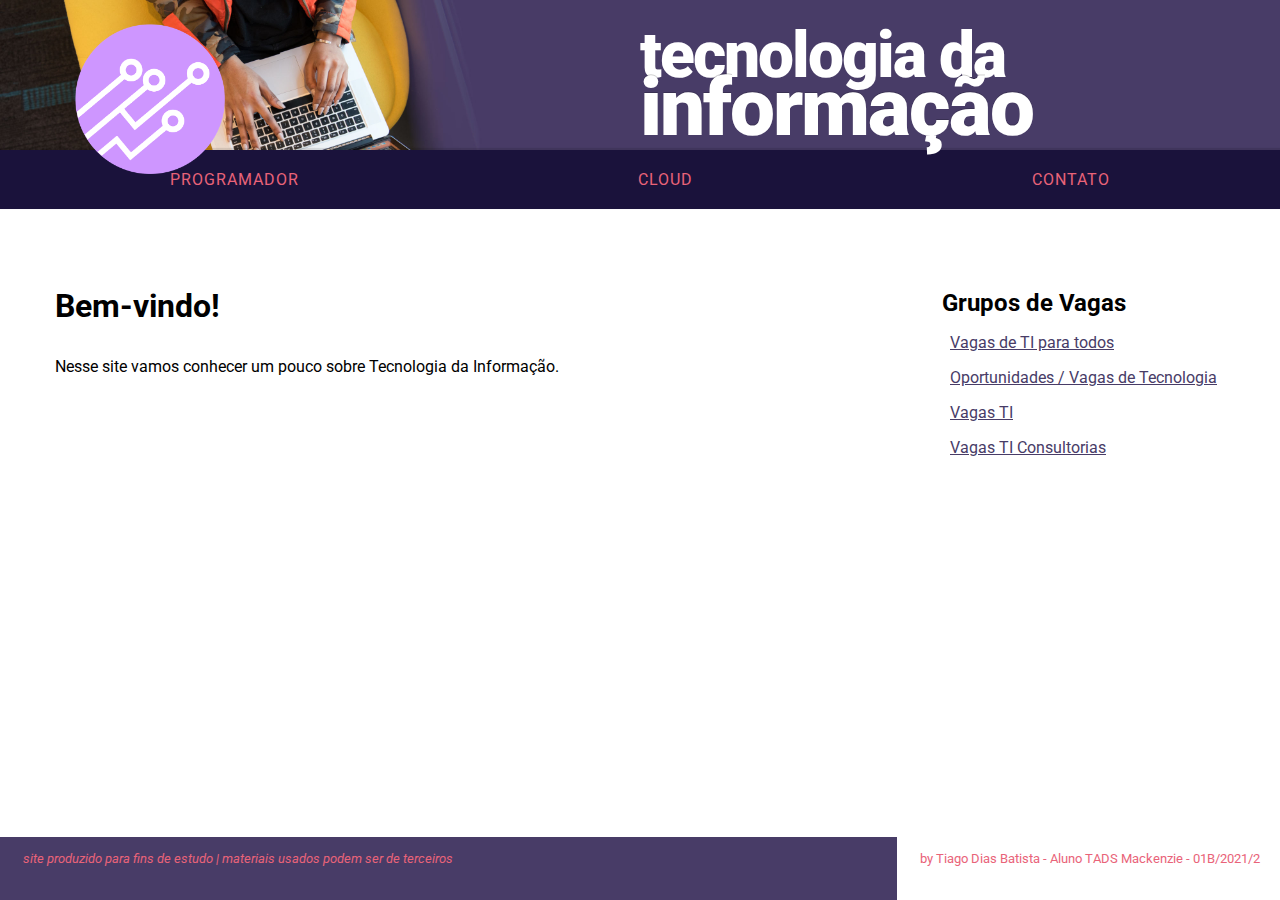
==== index.html @ cee428e4 "aula 1" ====
<!DOCTYPE html>
<html lang="pt-br">
    <head>
        <meta charset="UTF-8">
        <meta http-equiv="X-UA-Compatible" content="IE=edge">
        <meta name="viewport" content="width=device-width, initial-scale=1.0">
        <title>Tecnologia da Informação - TI</title>
        <link rel="preconnect" href="https://fonts.googleapis.com">
        <link rel="preconnect" href="https://fonts.gstatic.com" crossorigin>
        <link href="https://fonts.googleapis.com/css2?family=Roboto:wght@300;400;700&display=swap" rel="stylesheet">
        <link rel="stylesheet" href="styles/main.css">
    </head>
    <body>
        <header>
            <div>
                <a href="index.html">
                    <img src="images/logo.png" alt="logo da página" class="logo">
                </a>
                <p>
                    <span>tecnologia da</span>
                    informação
                </p>
            </div>
            <nav>
                <a href="programador.html">
                    Programador
                </a>
                <a href="could-compuntig.html">Cloud</a>
                <a href="#">Contato</a>
            </nav>
        </header>
        <div class="content">
            <article>
                <h1>Bem-vindo!</h1>
                <p>Nesse site vamos conhecer um pouco sobre Tecnologia da Informação.</p>
            </article>
            <aside>
                <h2>Grupos de Vagas</h2>
                <ul>
                    <li>
                        <a href="https://web.telegram.org/?legacy=1#/im?p=@vagastibr" target="_blank">Vagas de TI para todos</a>
                    </li>
                    <li>
                        <a href="https://web.telegram.org/?legacy=1#/im?p=@vagastec" target="_blank">Oportunidades / Vagas de Tecnologia</a>
                    </li>
                    <li>
                        <a href="https://web.telegram.org/?legacy=1#/im?p=@ti_vagas" target="_blank">Vagas TI</a>
                    </li>
                    <li>
                        <a href="https://web.telegram.org/?legacy=1#/im?p=@vagas_consultoria_TI" target="_blank">Vagas TI Consultorias</a>
                    </li>
                </ul>
            </aside>
        </div>
        <div class="video">
            <video loop src="videos/pexels-cottonbro-5473806.ogg" autoplay>
                O seu navegador não suporta esse tipo de vídeo.
            </video>
        </div>
        <footer>
            <cite>
                site produzido para fins de estudo | materiais usados podem ser de terceiros
            </cite>
            <p>
                by Tiago Dias Batista - Aluno TADS Mackenzie - 01B/2021/2
            </p>
        </footer>
    </body>
</html>
---- styles/main.css ----
* {
  box-sizing: border-box;
  margin: 0;
  padding: 0;
}

:root {
  --white: #fff;
  --colorPrimary: #483C67;
  --colorSecundary: rgb(26, 18, 59);
  --colorDetails: #E96379;
  --colorNac: #666
}

body {
  font-size: 1rem;
  min-height: 100vh;
  display: flex;
  flex-direction: column;
  justify-content: space-between;
  font-family: 'Roboto', sans-serif;
}

a {
  color: var(--colorPrimary);
}

a:hover,
a:focus {
  color: var(--white);
  background-color: var(--colorPrimary);
  text-decoration: none;
}

article {
  padding-right: 40px;
}

article h1 {
  margin-bottom: 28px;
}

article p {
  line-height: 28px;
  margin-bottom: 28px;
}

aside {
  padding-top: 2px;
}

aside ul { 
  margin-top: 8px;  
}
aside ul a {
  display: block;
  padding: 8px;
}

figure {

  transform: translateY(-50px);
  padding: 15px;
  border: 1px solid #ccc;
  border-radius: 2px;

}

header {
  
  background: var(--colorPrimary) url(../images/header.jpg) no-repeat;
  background-size: 50%;
  letter-spacing: -1px;
}

header div {
  color: #fff;
  display: flex;
  height: 150px;
  justify-content: space-between;
}

header div a:hover {
  background-color: initial;
}

header .logo {
  width: 150px;
  height: 150px;
  transform: translate(75px, 24px);
}

header p {
  font-size: 5rem;
  font-weight: 900;
  letter-spacing: -2px;
  line-height: 52px;
  transform: translateY(24px);
  width: 50vw;
  text-shadow: 0 -1px rgba(0, 0, 0, 0.2);
}

header p span {
  text-shadow: initial;
  font-size: 4rem;
}

div.content {
  display: flex;
  min-height: 40vh;
  padding: 35px 55px;
  justify-content: space-between;
}


header nav {
  align-content: flex-end;
  background-color: var(--colorSecundary);
  box-shadow: 0 -1px 1px 1px rgba(0, 0, 0, 0.1);
  display: flex;
  justify-content: space-evenly;
}

header nav a {
  color: var(--colorDetails);
  text-decoration: none;
  display: block;
  padding: 20px 0;
  flex-grow: 1;
  text-align: center;
  letter-spacing: 1px;
  text-transform: uppercase;
  
}

nav.breadcrumb {
  padding: 30px 55px 0;
  color: var(--linkNav)
}

ul {
  list-style: none;
}


footer {
  background-color: var(--colorPrimary);
  color: #fff;
  display: flex;
  height: 7vh;
  justify-content: space-between;
  
}

footer * { 
  color: var(--colorDetails);
  font-size: .8rem;
  padding-top: 14px;
}

footer > * { 
  text-indent: 23px;
}

footer > * ~ * { 
  background-color: #fff;
  padding-right: 20px;
}


div.video {
  
  max-width:100%;
  height: 140px;
  overflow: hidden;

}

video {
 
  width: 100vw;
  transform: translateY(-170px) ;

}
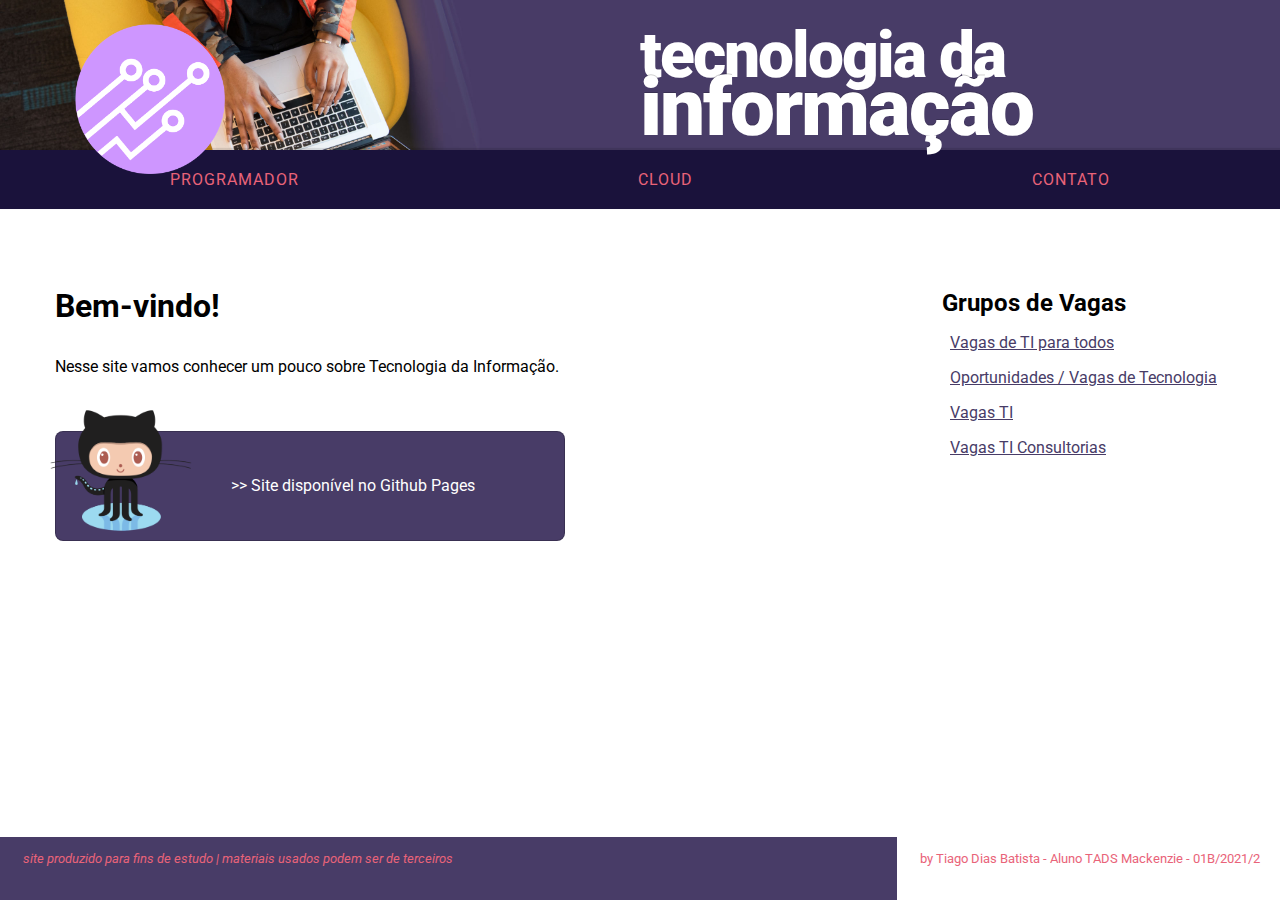
==== commit ead8a92e: "aula 3" ====
--- a/index.html
+++ b/index.html
@@ -7,7 +7,7 @@
         <title>Tecnologia da Informação - TI</title>
         <link rel="preconnect" href="https://fonts.googleapis.com">
         <link rel="preconnect" href="https://fonts.gstatic.com" crossorigin>
-        <link href="https://fonts.googleapis.com/css2?family=Roboto:wght@300;400;700&display=swap" rel="stylesheet">
+        <link href="https://fonts.googleapis.com/css2?family=Roboto:wght@400;700;800;900&display=swap" rel="stylesheet">
         <link rel="stylesheet" href="styles/main.css">
     </head>
     <body>
@@ -26,13 +26,17 @@
                     Programador
                 </a>
                 <a href="could-compuntig.html">Cloud</a>
-                <a href="#">Contato</a>
+                <a href="contato.html">Contato</a>
             </nav>
         </header>
         <div class="content">
             <article>
                 <h1>Bem-vindo!</h1>
                 <p>Nesse site vamos conhecer um pouco sobre Tecnologia da Informação.</p>
+                <a class="githubpages" target="_blank" href="https://tigo-di.github.io/mackenzie-fundamentos-da-web/">
+                    <img src="images/octocat.png" alt="Disponível no Github Pages">
+                    >> Site disponível no Github Pages
+                </a>
             </article>
             <aside>
                 <h2>Grupos de Vagas</h2>
--- a/styles/main.css
+++ b/styles/main.css
@@ -8,17 +8,20 @@
   --white: #fff;
   --colorPrimary: #483C67;
   --colorSecundary: rgb(26, 18, 59);
+  --colorTertiary: rgb(88, 68, 167);
   --colorDetails: #E96379;
-  --colorNac: #666
+  --colorNac: #666;
+  --colorFocus: rgb(245, 147, 36);
+  --colorShadow: rgba(6, 6, 6, 0.1)
 }
 
 body {
-  font-size: 1rem;
+
   min-height: 100vh;
   display: flex;
   flex-direction: column;
   justify-content: space-between;
-  font-family: 'Roboto', sans-serif;
+  font:400 16px 'Roboto', sans-serif;
 }
 
 a {
@@ -32,9 +35,42 @@
   text-decoration: none;
 }
 
+
 article {
   padding-right: 40px;
 }
+
+article a img { 
+  width: 150px;
+  transform: translate(-10px, -15px);
+}
+
+article a { 
+  background-color: var(--white);
+  color: var(--colorPrimary);
+}
+
+
+article a.githubpages {
+  
+  align-items: center;
+  background-color: var(--colorPrimary);
+  border: 1px solid rgba(0, 0, 0, 0.2);
+  border-radius: 8px;
+  color: var(--white);
+  text-decoration: none;
+  display: flex;
+  height: 110px;
+  width: 510px;
+  text-indent: 25px;
+  margin: 50px 0 30px;
+  transition: background-color ease-in-out .2s;
+}
+
+article a.githubpages:hover {
+  background-color: var(--colorTertiary);
+}
+
 
 article h1 {
   margin-bottom: 28px;
@@ -44,6 +80,8 @@
   line-height: 28px;
   margin-bottom: 28px;
 }
+
+
 
 aside {
   padding-top: 2px;
@@ -85,10 +123,11 @@
 }
 
 header .logo {
-  width: 150px;
   height: 150px;
   transform: translate(75px, 24px);
-}
+  width: 150px;
+}
+
 
 header p {
   font-size: 5rem;
@@ -130,6 +169,7 @@
   text-align: center;
   letter-spacing: 1px;
   text-transform: uppercase;
+  transition: background-color ease-in-out .277s;
   
 }
 
@@ -170,9 +210,10 @@
 
 div.video {
   
-  max-width:100%;
+  max-width: 100%;
   height: 140px;
   overflow: hidden;
+  
 
 }
 
@@ -182,3 +223,148 @@
   transform: translateY(-170px) ;
 
 }
+
+
+form#contact {
+
+  border-right: 1px solid rgba(133, 133, 133, .4);
+  display: flex;
+  flex-direction: column;
+  padding: 0 120px 40px 0;
+
+  
+}
+
+form#contact button {
+  
+  background-color: var(--colorPrimary);
+  border: none;
+  border-radius: 4px;
+  color: #fff;
+  font-size: 1.4rem;
+  margin-top: 54px;
+  padding: 20px 15px;
+  width: 100%;
+  transition: all ease-in .3s;
+
+}
+
+form#contact button:hover {
+  cursor: pointer;
+  background-color: var(--colorDetails);
+  
+}
+
+form#contact fieldset {
+  
+  display: flex;
+  flex-direction: column; 
+  border: 0;
+  padding-top: 25px;
+  
+}
+
+form#contact fieldset:first-of-type label {
+  margin-top: 18px;
+}
+
+form#contact fieldset.technologies {
+
+  margin-top: 64px;
+  border: 1px solid #ccc;
+  padding: 0 50px 64px;
+
+}
+
+form#contact fieldset.technologies label {
+  font-size: 1.02rem;
+  text-indent: 11px;
+}
+
+form#contact fieldset.technologies legend {
+  padding: 0 15px;
+  font-style: italic;
+  font-size: 1.2rem;
+}
+
+form#contact p {
+  font:800 1.4rem 'Roboto', sans-serif;
+}
+
+form#contact input {
+  border: none;
+  border-bottom: 1px solid #ccc ;
+  font-size: 1.2rem;
+  padding: 8px;
+}
+
+form#contact input[type="range"] {
+  cursor: pointer;  
+}
+
+
+form#contact select {
+  font-size: 1rem;
+  padding: 9px 9px;
+  border: 1px solid rgba(133, 133, 133, .4)
+}
+
+form#contact select option {
+  cursor: pointer;
+  padding: 3px;
+
+}
+
+form#contact textarea {
+  border: 1px solid #ccc ;
+  font-size: 1.1rem;
+  height: 120px;
+  margin-top: 13px;
+  padding: 8px;
+}
+
+form#contact textarea:focus {
+  box-shadow:  2px 2px 2px 2px var(--colorShadow);
+}
+
+
+form#contact input,
+form#contact textarea {
+  transition: border 0.8s ease;
+}
+
+form#contact input:focus {
+  border-bottom: 1px solid var(--colorFocus);
+  outline: none;
+}
+
+form#contact textarea:focus {
+  border: 1px solid var(--colorFocus);
+  outline: none;
+}
+
+form#contact label
+{
+  line-height: 28px;
+  padding: 6px 0;
+  margin-top: 40px;
+}
+
+form#contact label span[class] {
+  font-style: italic;
+}
+
+form#contact label span:not([class]) {
+  cursor: pointer;
+}
+
+form#contact label input[type="checkbox"],
+form#contact label input[type="number"]
+{
+  margin-left: 9px;
+}
+
+form#contact label input[type="number"] {
+  border: 1px solid #666;
+  max-width: 60px;
+}
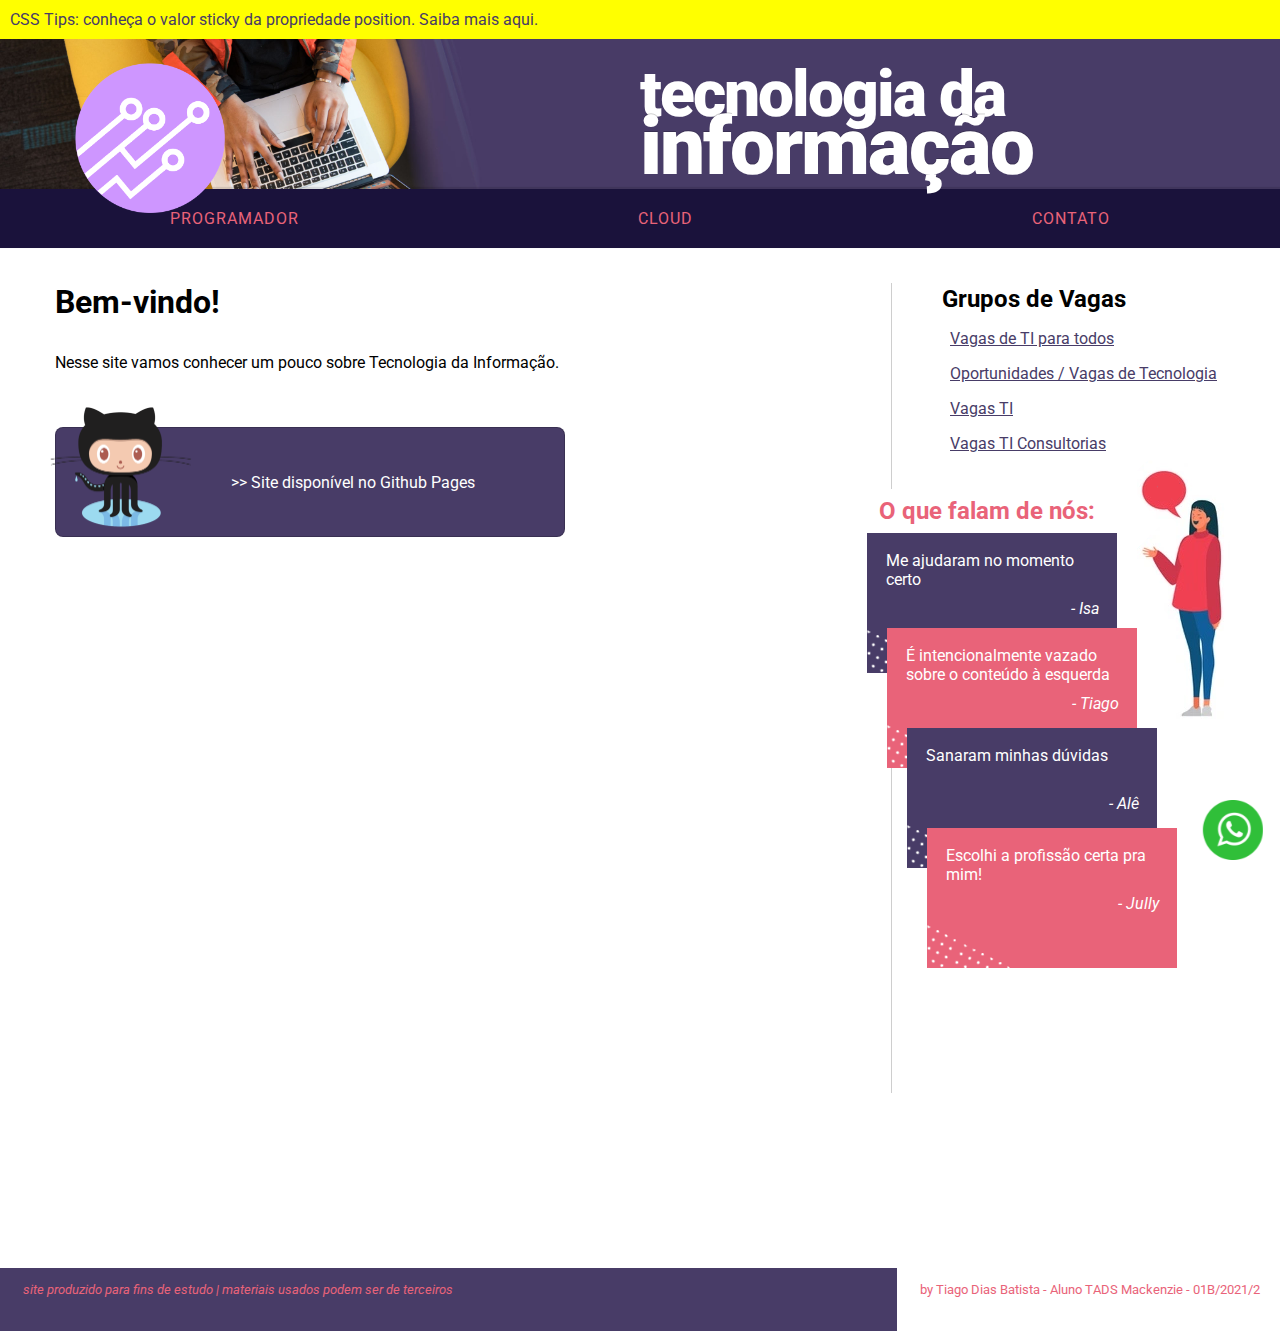
==== commit e5ef839e: "aula 4" ====
--- a/index.html
+++ b/index.html
@@ -11,6 +11,10 @@
         <link rel="stylesheet" href="styles/main.css">
     </head>
     <body>
+        <a href="https://developer.mozilla.org/en-US/docs/Web/CSS/position" target="_blank" class="alert">
+            CSS Tips: conheça o valor sticky da propriedade position.
+            <span>Saiba mais aqui.</span>
+        </a>
         <header>
             <div>
                 <a href="index.html">
@@ -54,6 +58,24 @@
                         <a href="https://web.telegram.org/?legacy=1#/im?p=@vagas_consultoria_TI" target="_blank">Vagas TI Consultorias</a>
                     </li>
                 </ul>
+                <h2 class="featured">O que falam de nós:</h2>
+                <blockquote>
+                    Me ajudaram no momento certo
+                    <span>Isa</span>
+                </blockquote>
+                <blockquote>
+                    É intencionalmente vazado sobre o conteúdo à esquerda
+                    <span>Tiago</span>
+                </blockquote>
+                <blockquote>
+                    Sanaram minhas dúvidas
+                    <span>Alê</span>
+                </blockquote>
+                <blockquote>
+                    Escolhi a profissão certa pra mim!
+                    <span>Jully</span>
+                </blockquote>
+                <div id="peopleTalking"></div>
             </aside>
         </div>
         <div class="video">
@@ -68,6 +90,9 @@
             <p>
                 by Tiago Dias Batista - Aluno TADS Mackenzie - 01B/2021/2
             </p>
+            <a href="#" title="Atendimento via Whatsapp" id="whatsapp">
+                <img src="images/whatsapp.png">
+            </a>
         </footer>
     </body>
 </html>
--- a/styles/main.css
+++ b/styles/main.css
@@ -12,16 +12,18 @@
   --colorDetails: #E96379;
   --colorNac: #666;
   --colorFocus: rgb(245, 147, 36);
-  --colorShadow: rgba(6, 6, 6, 0.1)
+  --colorShadow: rgba(6, 6, 6, 0.1);
+  --widthRatting: 75;
 }
 
 body {
 
+  display: flex;
+  flex-direction: column;
+  font:400 16px 'Roboto', sans-serif;
+  justify-content: space-between;
   min-height: 100vh;
-  display: flex;
-  flex-direction: column;
-  justify-content: space-between;
-  font:400 16px 'Roboto', sans-serif;
+
 }
 
 a {
@@ -36,8 +38,31 @@
 }
 
 
+a.alert {
+  color: var(--colorPrimary);
+  background-color: yellow;
+  display: block;
+  padding: 10px 10px;
+  /* referência de suporte ao valor sticky em caniuse.com/css-sticky  */
+  position: -webkit-sticky; 
+  position: sticky;
+  top: 0;
+  z-index: 20;
+
+}
+
+a.alert,
+a.alert:focus {
+  text-decoration: underline;
+}
+
+a.alert:hover {
+  text-decoration: none;
+}
+
 article {
   padding-right: 40px;
+  position: relative; /* dependencia */
 }
 
 article a img { 
@@ -84,16 +109,84 @@
 
 
 aside {
-  padding-top: 2px;
+  padding: 2px 0 0 50px;
+  border-left: 1px solid rgba(133, 133, 133, .4);
 }
 
 aside ul { 
-  margin-top: 8px;  
+  margin: 8px 0 28px;  
+
 }
 aside ul a {
   display: block;
   padding: 8px;
 }
+
+aside blockquote {
+
+  color: #fff;
+  min-height: 140px;
+  max-width: 250px;
+  padding: 18px 19px;
+  background: var(--colorDetails) url(../images/bgCards.png) -20px -48px no-repeat;
+  position: relative; /* dependência */
+  z-index: 19;
+  transition: all ease-out .277s;
+  cursor: pointer;
+}
+
+aside blockquote:hover {
+  z-index: 20;
+  transform: scale(109%);
+}
+
+aside blockquote span {
+  
+  font-style: oblique;
+  position: absolute;
+  bottom: 55px;
+  right: 18px;
+
+}
+
+aside h2.featured {
+
+  position: relative;
+  left: -75px;
+  padding: 8px 12px;
+  background: var(--white);
+  color:var(--colorDetails);
+
+}
+
+aside blockquote span::before {
+  content: "- ";
+}
+
+aside blockquote:nth-child(even) {
+  background: var(--colorPrimary) url(../images/bgCards.png) -20px -48px no-repeat;
+}
+
+aside blockquote:nth-of-type(1) {
+  left: -75px;
+}
+
+aside blockquote:nth-of-type(2) {
+  left: -55px;
+  top: -45px
+}
+
+aside blockquote:nth-of-type(3) {
+  left: -35px;
+  top: -85px
+}
+
+aside blockquote:nth-of-type(4) {
+  left: -15px;
+  top: -125px
+}
+
+
 
 figure {
 
@@ -109,6 +202,7 @@
   background: var(--colorPrimary) url(../images/header.jpg) no-repeat;
   background-size: 50%;
   letter-spacing: -1px;
+
 }
 
 header div {
@@ -158,6 +252,7 @@
   box-shadow: 0 -1px 1px 1px rgba(0, 0, 0, 0.1);
   display: flex;
   justify-content: space-evenly;
+
 }
 
 header nav a {
@@ -170,12 +265,12 @@
   letter-spacing: 1px;
   text-transform: uppercase;
   transition: background-color ease-in-out .277s;
-  
 }
 
 nav.breadcrumb {
   padding: 30px 55px 0;
-  color: var(--linkNav)
+  color: var(--linkNav);
+
 }
 
 ul {
@@ -189,7 +284,6 @@
   display: flex;
   height: 7vh;
   justify-content: space-between;
-  
 }
 
 footer * { 
@@ -207,6 +301,28 @@
   padding-right: 20px;
 }
 
+footer a#whatsapp {
+  background: none;
+  bottom: 37px;
+  position: fixed;
+  right: 20px;
+  width: 80px;
+  z-index: 9;
+}
+
+footer a#whatsapp:hover {
+  background: initial;
+}
+
+footer a#whatsapp img {
+  max-width: 100%;
+  transition: ease-in all .277s;
+}
+
+footer a#whatsapp:hover img {
+  transform: scale(90%);
+}
+
 
 div.video {
   
@@ -226,8 +342,7 @@
 
 
 form#contact {
-
-  border-right: 1px solid rgba(133, 133, 133, .4);
+  
   display: flex;
   flex-direction: column;
   padding: 0 120px 40px 0;
@@ -368,3 +483,39 @@
   border: 1px solid #666;
   max-width: 60px;
 }
+
+
+#peopleTalking {
+ 
+  display: block;
+  background: url(../images/peopleTalkingEdit.png) no-repeat;
+  position: absolute;
+  width: 94px;
+  height: 267px;
+  top: 460px;
+  right: 49px;
+  z-index: 8;
+
+}
+
+.ratting {
+  display: block;
+  height: 30px;
+  position: absolute;
+  top: 30px;
+  left: 0;
+  background: url(../images/ratting.png) repeat-x;
+  background-size: 20px;
+}
+
+.ratting-x3 {
+  width: 40px
+}
+
+.ratting-x4 {
+  
+  width: 60px
+}
+
+/*
+ratting-x3">Hype</span>*/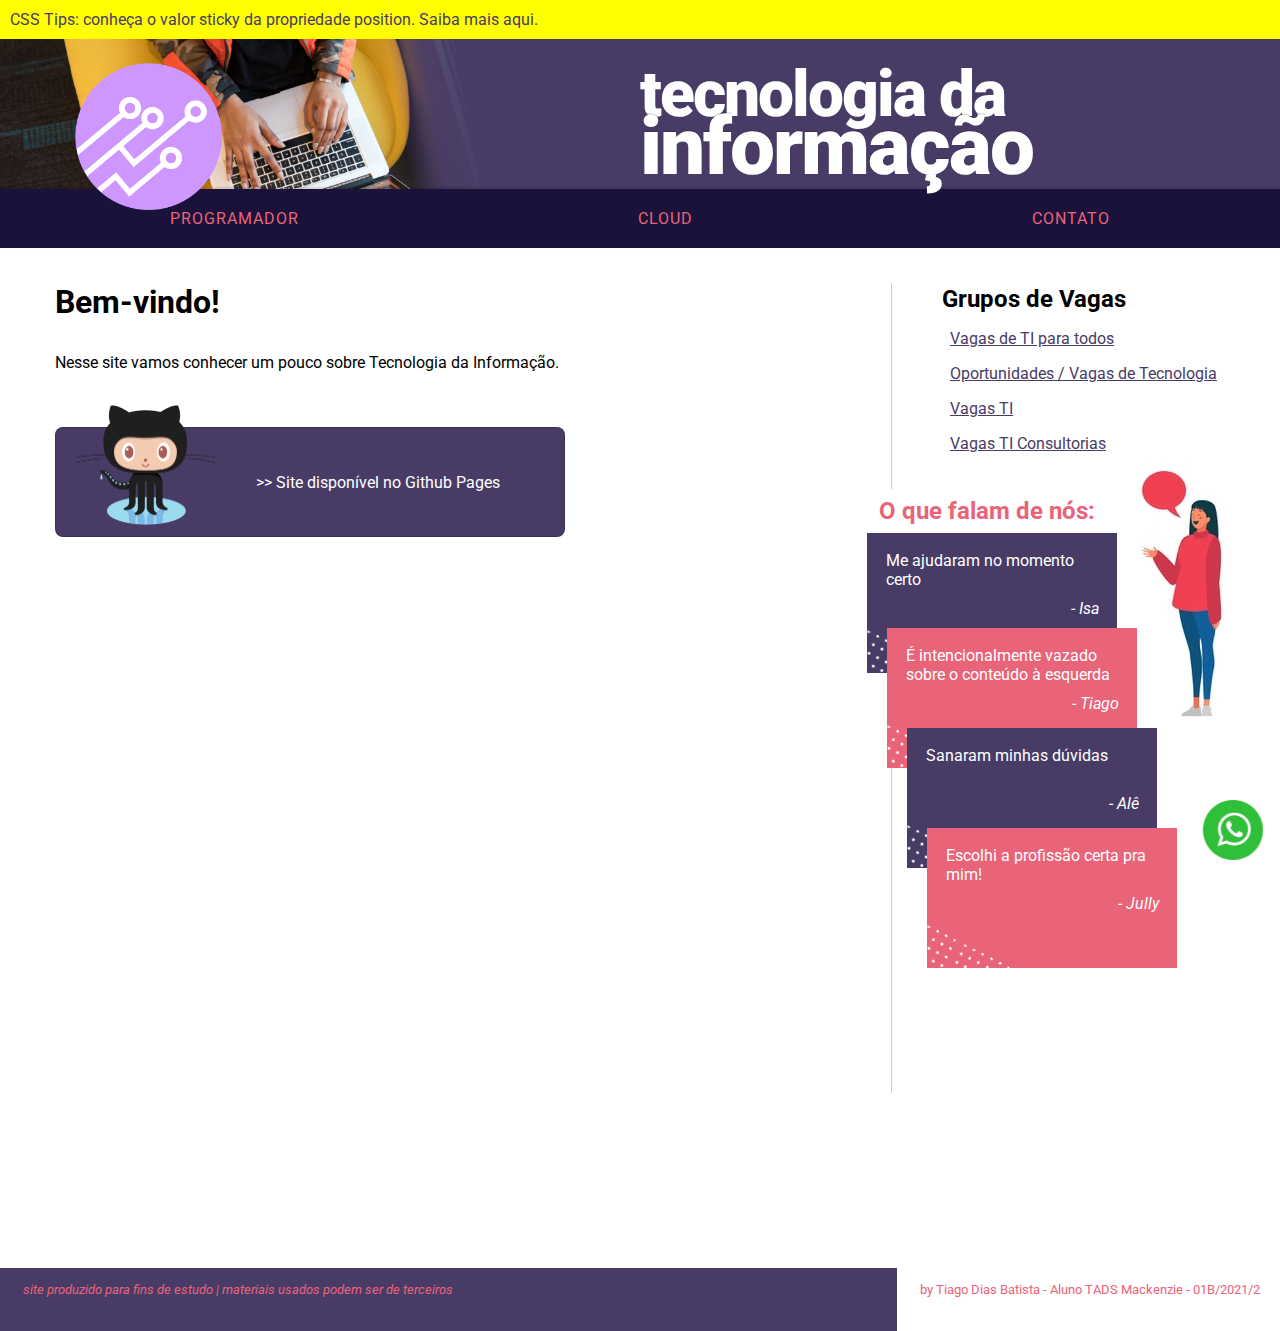
==== commit 00991c94: "responsivo" ====
--- a/index.html
+++ b/index.html
@@ -38,7 +38,9 @@
                 <h1>Bem-vindo!</h1>
                 <p>Nesse site vamos conhecer um pouco sobre Tecnologia da Informação.</p>
                 <a class="githubpages" target="_blank" href="https://tigo-di.github.io/mackenzie-fundamentos-da-web/">
-                    <img src="images/octocat.png" alt="Disponível no Github Pages">
+                    <span>
+                        <img src="images/octocat.png" alt="Disponível no Github Pages">
+                    </span>
                     >> Site disponível no Github Pages
                 </a>
             </article>
@@ -91,7 +93,7 @@
                 by Tiago Dias Batista - Aluno TADS Mackenzie - 01B/2021/2
             </p>
             <a href="#" title="Atendimento via Whatsapp" id="whatsapp">
-                <img src="images/whatsapp.png">
+                <img src="images/whatsapp.png" alt="Atendimento via Whatsapp">
             </a>
         </footer>
     </body>
--- a/styles/main.css
+++ b/styles/main.css
@@ -131,7 +131,7 @@
   background: var(--colorDetails) url(../images/bgCards.png) -20px -48px no-repeat;
   position: relative; /* dependência */
   z-index: 19;
-  transition: all ease-out .277s;
+  transition: transform ease-out .277s;
   cursor: pointer;
 }
 
@@ -217,9 +217,9 @@
 }
 
 header .logo {
-  height: 150px;
+  height: 9.2rem;
   transform: translate(75px, 24px);
-  width: 150px;
+  width: 9.2rem;
 }
 
 
@@ -316,7 +316,7 @@
 
 footer a#whatsapp img {
   max-width: 100%;
-  transition: ease-in all .277s;
+  transition: transform ease-in .277s;
 }
 
 footer a#whatsapp:hover img {
@@ -509,13 +509,126 @@
 }
 
 .ratting-x3 {
-  width: 40px
+  width: 3.60rem
 }
 
 .ratting-x4 {
   
-  width: 60px
-}
+  width: 4.88rem
+}
+
+
 
 /*
-ratting-x3">Hype</span>*/+  
+essa não é uma abordagem mobile first
+ 
+*/
+
+
+@media screen and (max-width: 480px) {  
+ 
+  header .logo {
+    height: 3.8rem;
+    width: 3.8rem;
+    transform: translate(15px, 24px);
+  }
+ 
+
+  header {
+    background-size: 137%;
+  }
+
+
+  div.content {
+    flex-direction: column;
+  }
+
+  aside {
+    padding: 0;
+    border-left: none;
+  }
+
+  aside h2.featured {
+    left: 0;
+  }
+
+  .content aside blockquote {
+    left: 0
+  }
+
+  #peopleTalking {
+ 
+    display: none;
+   
+  }
+
+
+  article a.githubpages {
+   width: 117%;
+   text-indent: -26px;
+   font-size: .945rem;
+   }
+
+   article a img { 
+    width: 9.7rem;
+
+  }
+
+  footer {
+    height: 10vh
+  }
+
+  footer > * { 
+    text-indent: 0;
+    padding: 10px
+  }
+
+
+  footer a#whatsapp {
+   z-index: 19;
+   width: 4.5rem;
+  }
+
+  header nav {
+   flex-direction: column;
+  }
+
+  video {
+     width: 100%; /* seria melhor vw */
+     transform: none;
+  }
+
+
+  header p {
+    font-size: 3rem;
+    line-height: 32px;
+    transform: translate(-77px, 24px);
+
+  }
+
+  header p span {
+    font-size: 2rem;
+  }
+
+  figure img {
+    max-width: 100%;
+    margin-top: 36px;
+  }
+
+  figure {
+
+    border: none
+  }
+
+  .ratting {
+
+   position: static;
+
+  }
+
+  form#contact input {
+    max-width: 70%;
+  }
+
+} 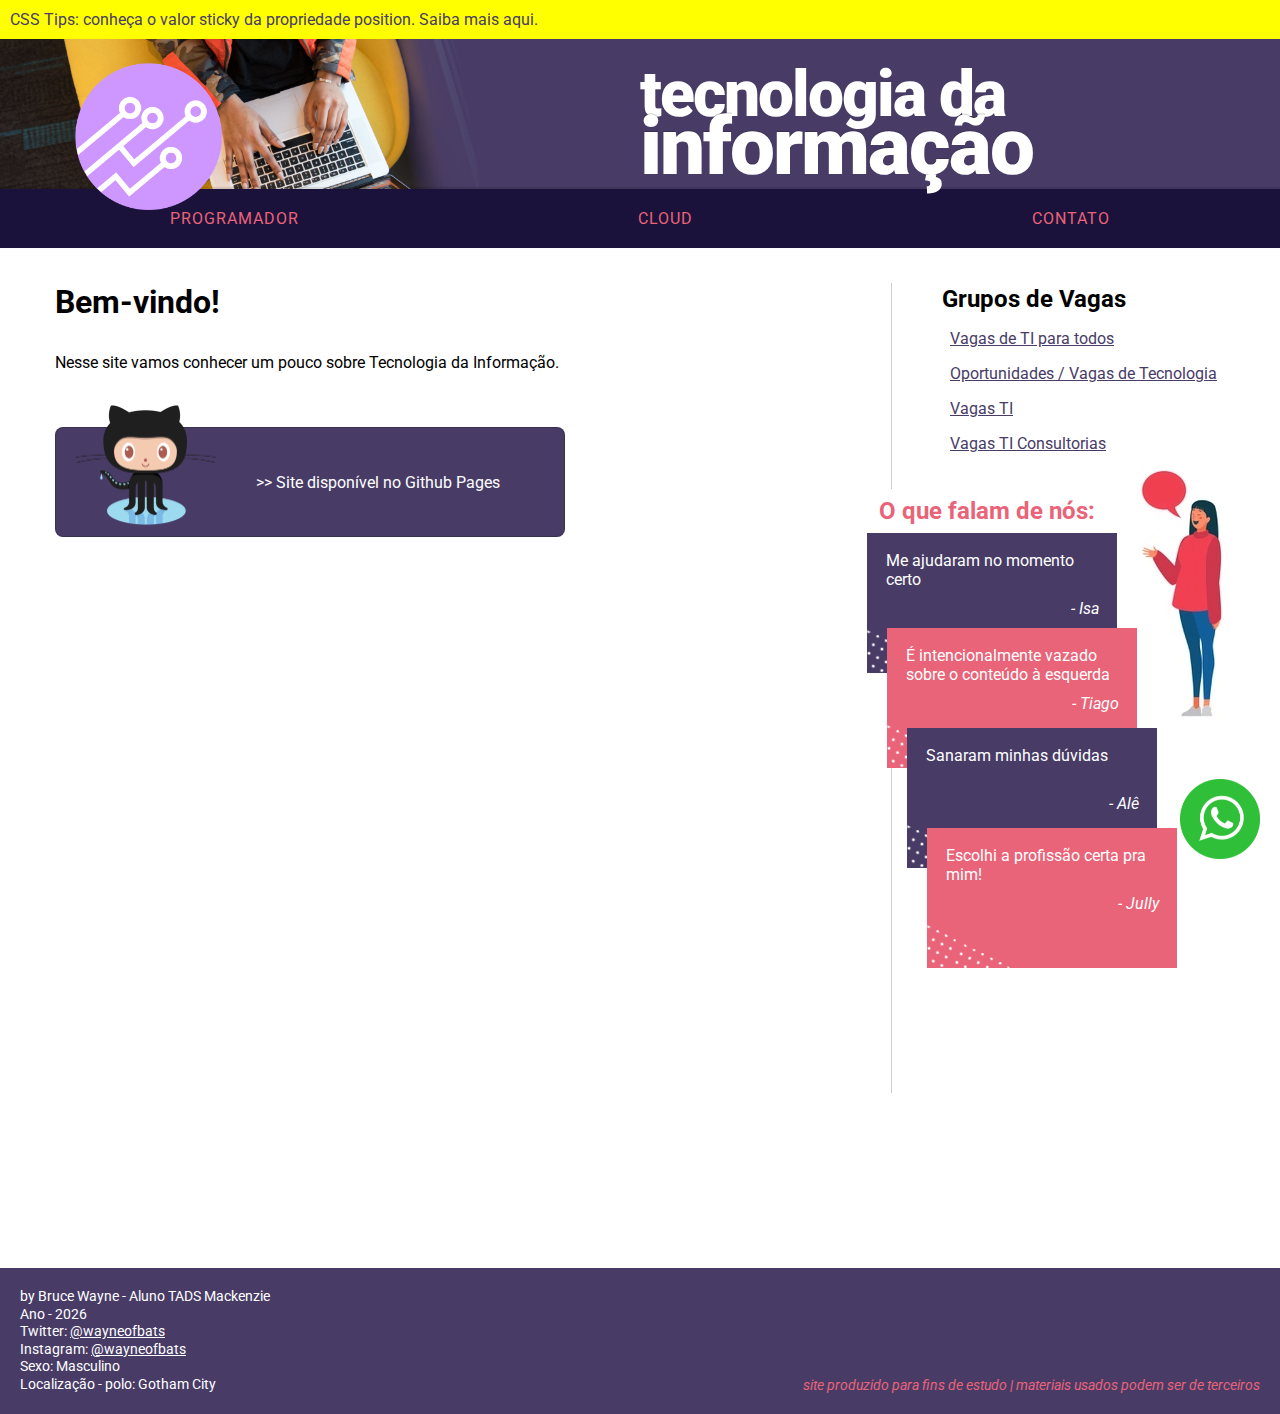
==== commit 0dbd6dca: "js" ====
--- a/index.html
+++ b/index.html
@@ -86,12 +86,12 @@
             </video>
         </div>
         <footer>
+            <p>
+                <script src="scripts/main.js"></script>
+            </p>
             <cite>
                 site produzido para fins de estudo | materiais usados podem ser de terceiros
             </cite>
-            <p>
-                by Tiago Dias Batista - Aluno TADS Mackenzie - 01B/2021/2
-            </p>
             <a href="#" title="Atendimento via Whatsapp" id="whatsapp">
                 <img src="images/whatsapp.png" alt="Atendimento via Whatsapp">
             </a>
--- a/styles/main.css
+++ b/styles/main.css
@@ -280,26 +280,44 @@
 
 footer {
   background-color: var(--colorPrimary);
+  display: flex;
+  justify-content: space-between;
+}
+
+footer * { 
   color: #fff;
-  display: flex;
-  height: 7vh;
-  justify-content: space-between;
-}
-
-footer * { 
+  font-size: .9rem;
+  padding-top: 14px;
+}
+
+footer p {
+  line-height: 1.1rem;
+}
+
+footer p, footer cite { 
+  padding:20px;
+}
+
+footer cite { 
   color: var(--colorDetails);
-  font-size: .8rem;
-  padding-top: 14px;
-}
-
-footer > * { 
-  text-indent: 23px;
-}
-
-footer > * ~ * { 
-  background-color: #fff;
-  padding-right: 20px;
-}
+  align-self: flex-end;
+}
+footer cite { 
+  display: flex;
+  
+  align-items: flex-end
+}
+
+footer p a { 
+  padding: 0;
+}
+
+footer p a:hover { 
+  background: none;
+}
+
+
+
 
 footer a#whatsapp {
   background: none;
@@ -576,7 +594,12 @@
   }
 
   footer {
-    height: 10vh
+    flex-direction: column;
+    height: auto;
+  }
+
+  footer cite {
+    background: var(--colorSecundary);
   }
 
   footer > * { 
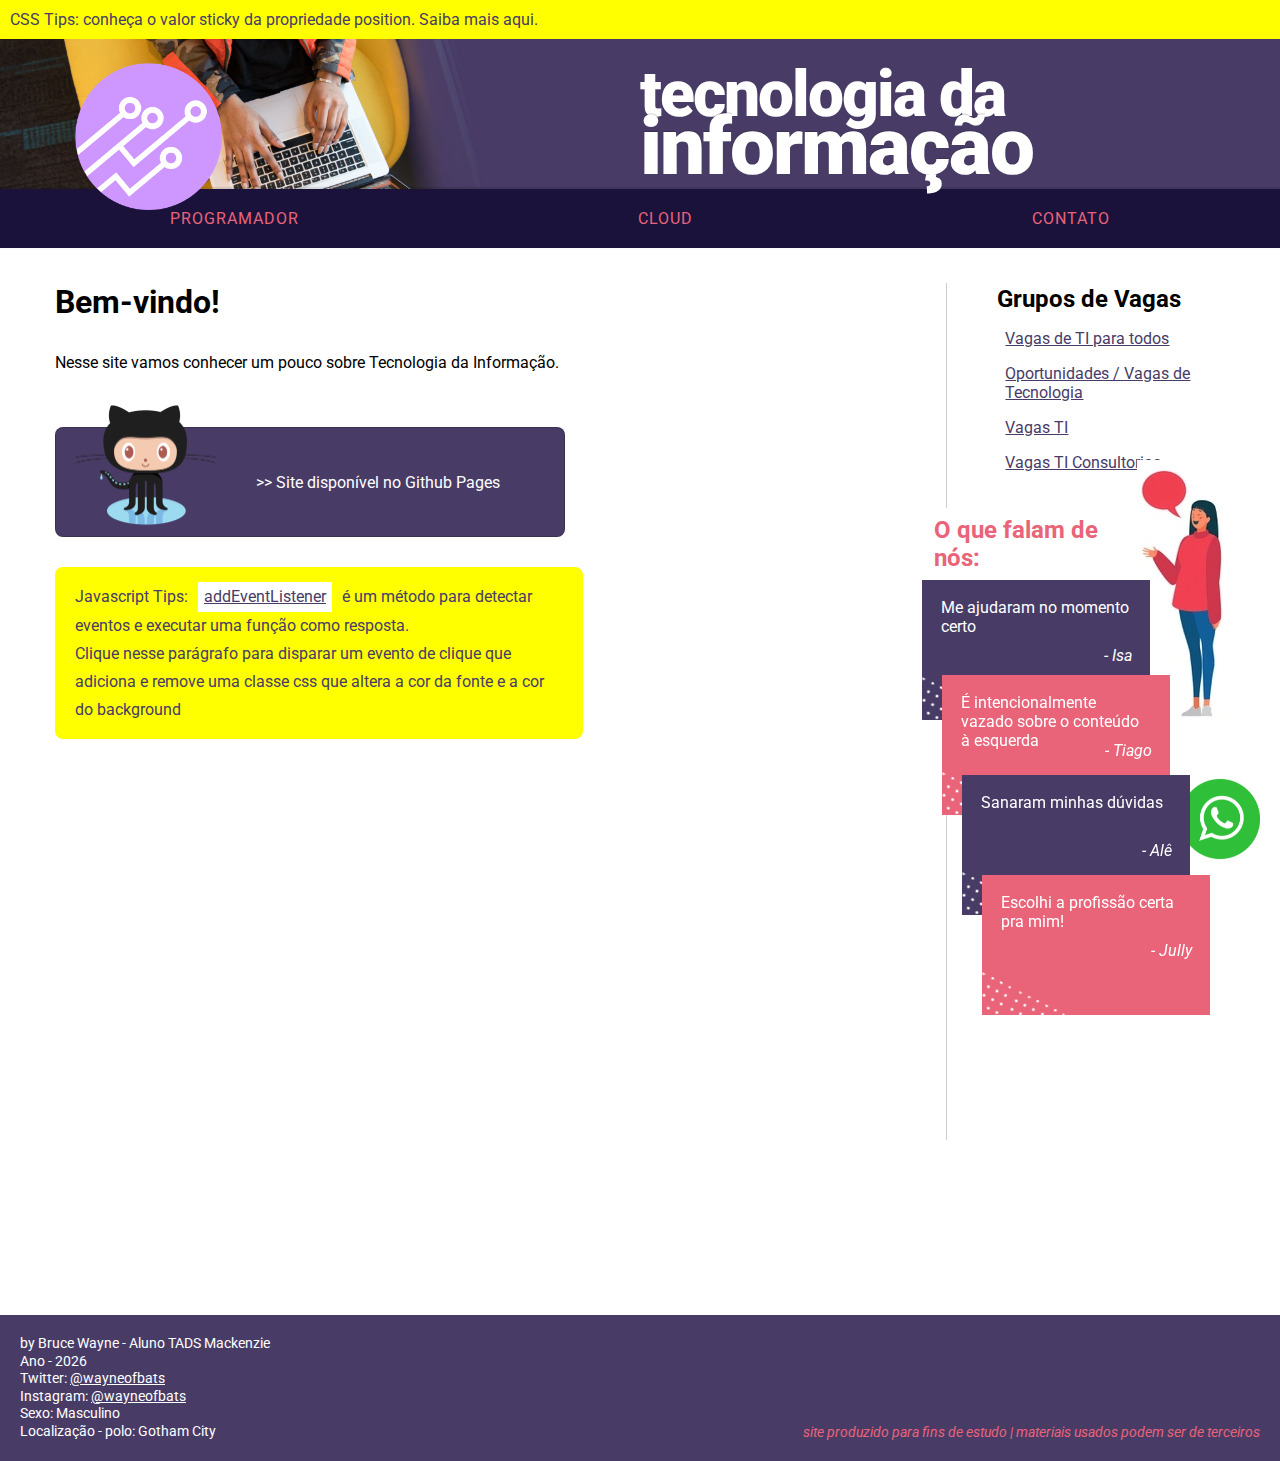
==== commit cbcfa8e7: "aula 8" ====
--- a/index.html
+++ b/index.html
@@ -8,6 +8,7 @@
         <link rel="preconnect" href="https://fonts.googleapis.com">
         <link rel="preconnect" href="https://fonts.gstatic.com" crossorigin>
         <link href="https://fonts.googleapis.com/css2?family=Roboto:wght@400;700;800;900&display=swap" rel="stylesheet">
+        <script src="scripts/main.js"></script>
         <link rel="stylesheet" href="styles/main.css">
     </head>
     <body>
@@ -86,9 +87,6 @@
             </video>
         </div>
         <footer>
-            <p>
-                <script src="scripts/main.js"></script>
-            </p>
             <cite>
                 site produzido para fins de estudo | materiais usados podem ser de terceiros
             </cite>
--- a/styles/main.css
+++ b/styles/main.css
@@ -26,6 +26,8 @@
 
 }
 
+
+
 a {
   color: var(--colorPrimary);
 }
@@ -51,6 +53,27 @@
 
 }
 
+
+.testEvent {
+  color: var(--colorPrimary);
+  cursor: pointer;
+  background-color: yellow;
+  border-radius: 8px;
+  display: block;
+  max-width: 62%;
+  padding: 15px 20px;
+}
+
+.testEventClickOn {
+  background-color: var(--colorSecundary);
+  color:  var(--white);
+}
+
+.testEvent a { 
+  display: inline-block;
+  padding: 1px 6px;
+  margin: 0 6px }
+
 a.alert,
 a.alert:focus {
   text-decoration: underline;
